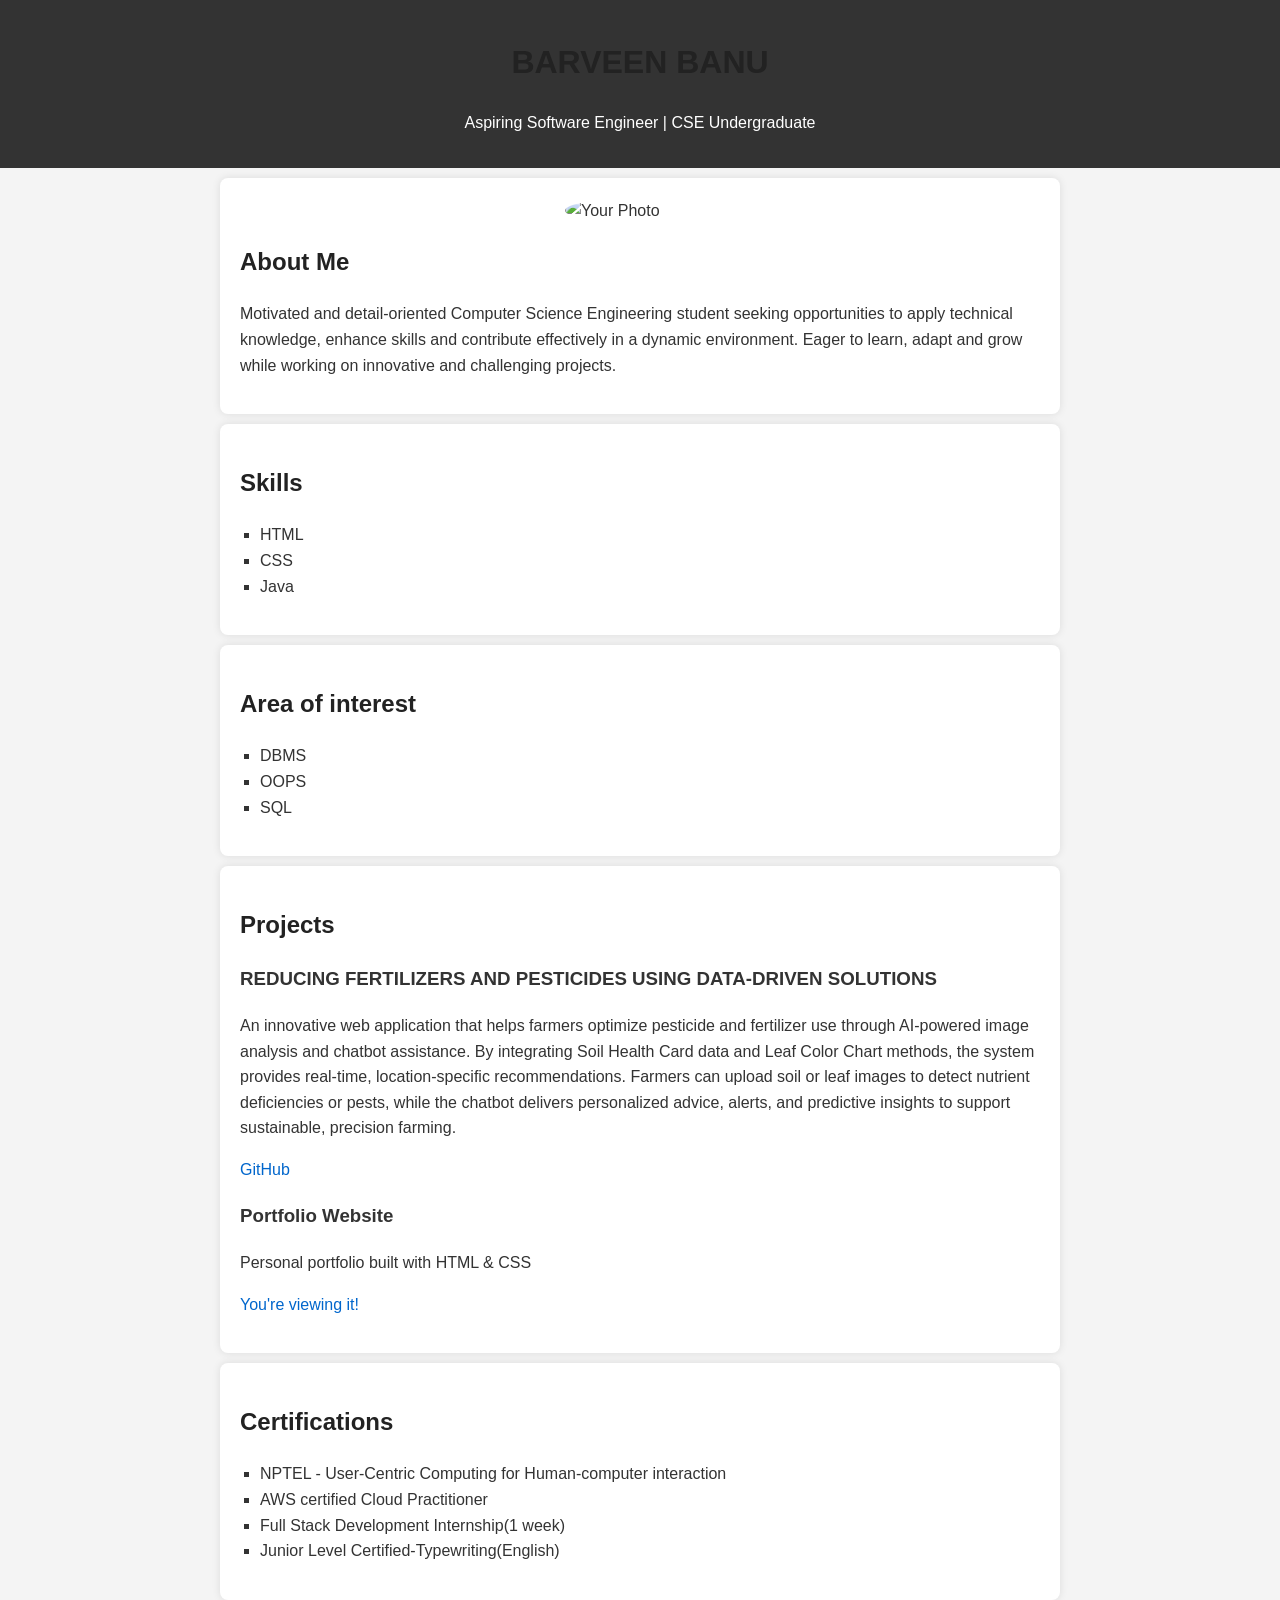
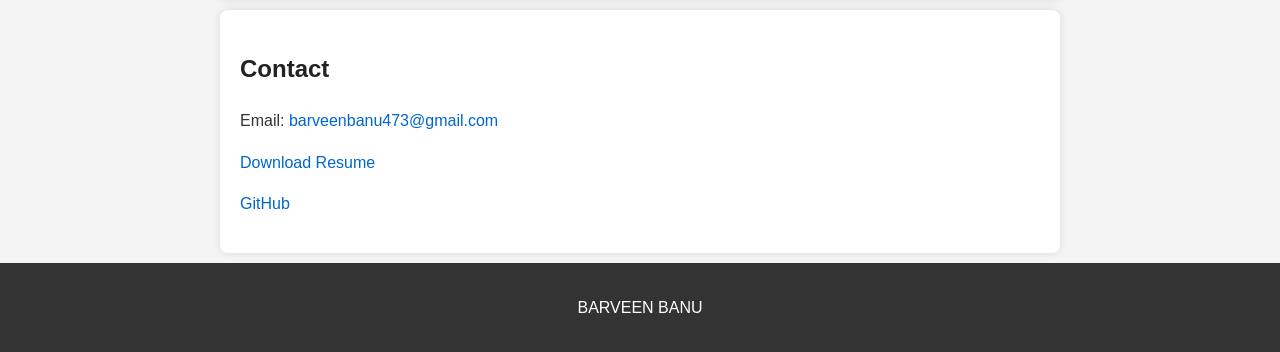
==== index.html @ 8b4c321a "Add files via upload" ====
<!DOCTYPE html>

<head>
  
  <title>BARVEEN PORTFOLIO</title>
  <link rel="stylesheet" href="style.css" />
</head>
<body>
  <header>
    <h1>BARVEEN BANU</h1>
    <p>Aspiring Software Engineer | CSE Undergraduate</p>
  </header>

  <section id="about">
    <img src="Barveen Banu.jpeg" alt="Your Photo" class="profile-pic" />
    <h2>About Me</h2>
    <p>
       Motivated and detail-oriented Computer Science
 Engineering student seeking opportunities to apply
 technical knowledge, enhance skills and contribute
 effectively in a dynamic environment. Eager to learn,
 adapt and grow while working on innovative and
 challenging projects.
    </p>
  </section>

  <section id="skills">
    <h2>Skills</h2>
    <ul>
      <li>HTML</li>
      <li>CSS</li>
      <li>Java</li>
    </ul>
  </section>
  <section id="Area of interest">
    <h2>Area of interest</h2>
    <ul>
      <li>DBMS</li>
      <li>OOPS</li>
      <li>SQL</li>
    </ul>
  </section>

  <section id="projects">
    <h2>Projects</h2>
    <div class="project">
      <h3>REDUCING FERTILIZERS AND PESTICIDES 
USING DATA-DRIVEN SOLUTIONS</h3>
      <p>An innovative web application that helps farmers optimize pesticide and fertilizer use through AI-powered image analysis and chatbot assistance. By integrating Soil Health Card data and Leaf Color Chart methods, the system provides real-time, location-specific recommendations. Farmers can upload soil or leaf images to detect nutrient deficiencies or pests, while the chatbot delivers personalized advice, alerts, and predictive insights to support sustainable, precision farming.

</p>
      <a href="https://github.com/yourusername/todo-app" target="_blank">GitHub</a>
    </div>
    <div class="project">
      <h3>Portfolio Website</h3>
      <p>Personal portfolio built with HTML & CSS</p>
      <a href="#">You're viewing it!</a>
    </div>
  </section>

  <section id="certifications">
    <h2>Certifications</h2>
    <ul>
      <li>NPTEL - User-Centric Computing for Human-computer interaction</li>
      <li>AWS certified Cloud Practitioner</li>
      <li>Full Stack Development Internship(1 week)</li>
      <li>Junior Level Certified-Typewriting(English)</li>
    </ul>
  </section>

  <section id="contact">
    <h2>Contact</h2>
   <p>Email: <a href="mailto:barveenbanu473@gmail.com">barveenbanu473@gmail.com</a></p>
    
    <p><a href="BARVEEN BANU.M.pdf" target="_blank">Download Resume</a></p>
    <p>

      <a href="https://github.com/yourusername" target="_blank">GitHub</a>
    </p>
  </section>

  <footer>
    <p>BARVEEN BANU</p>
  </footer>
</body>
</html>
---- style.css ----
body {
  font-family: Arial, sans-serif;
  margin: 0;
  padding: 0;
  line-height: 1.6;
  background-color: #f4f4f4;
  color: #333;
}

header, footer {
  background: #333;
  color: #fff;
  padding: 1em;
  text-align: center;
}

h1, h2 {
  color: #222;
}

section {
  padding: 20px;
  margin: 10px auto;
  max-width: 800px;
  background: #fff;
  border-radius: 8px;
  box-shadow: 0 0 8px rgba(0, 0, 0, 0.1);
}

ul {
  list-style-type: square;
  padding-left: 20px;
}

.profile-pic {
  width: 150px;
  border-radius: 50%;
  display: block;
  margin: 0 auto 1em;
}

.project {
  margin-bottom: 1em;
}

a {
  color: #0066cc;
  text-decoration: none;
}
a:hover {
  text-decoration: underline;
}
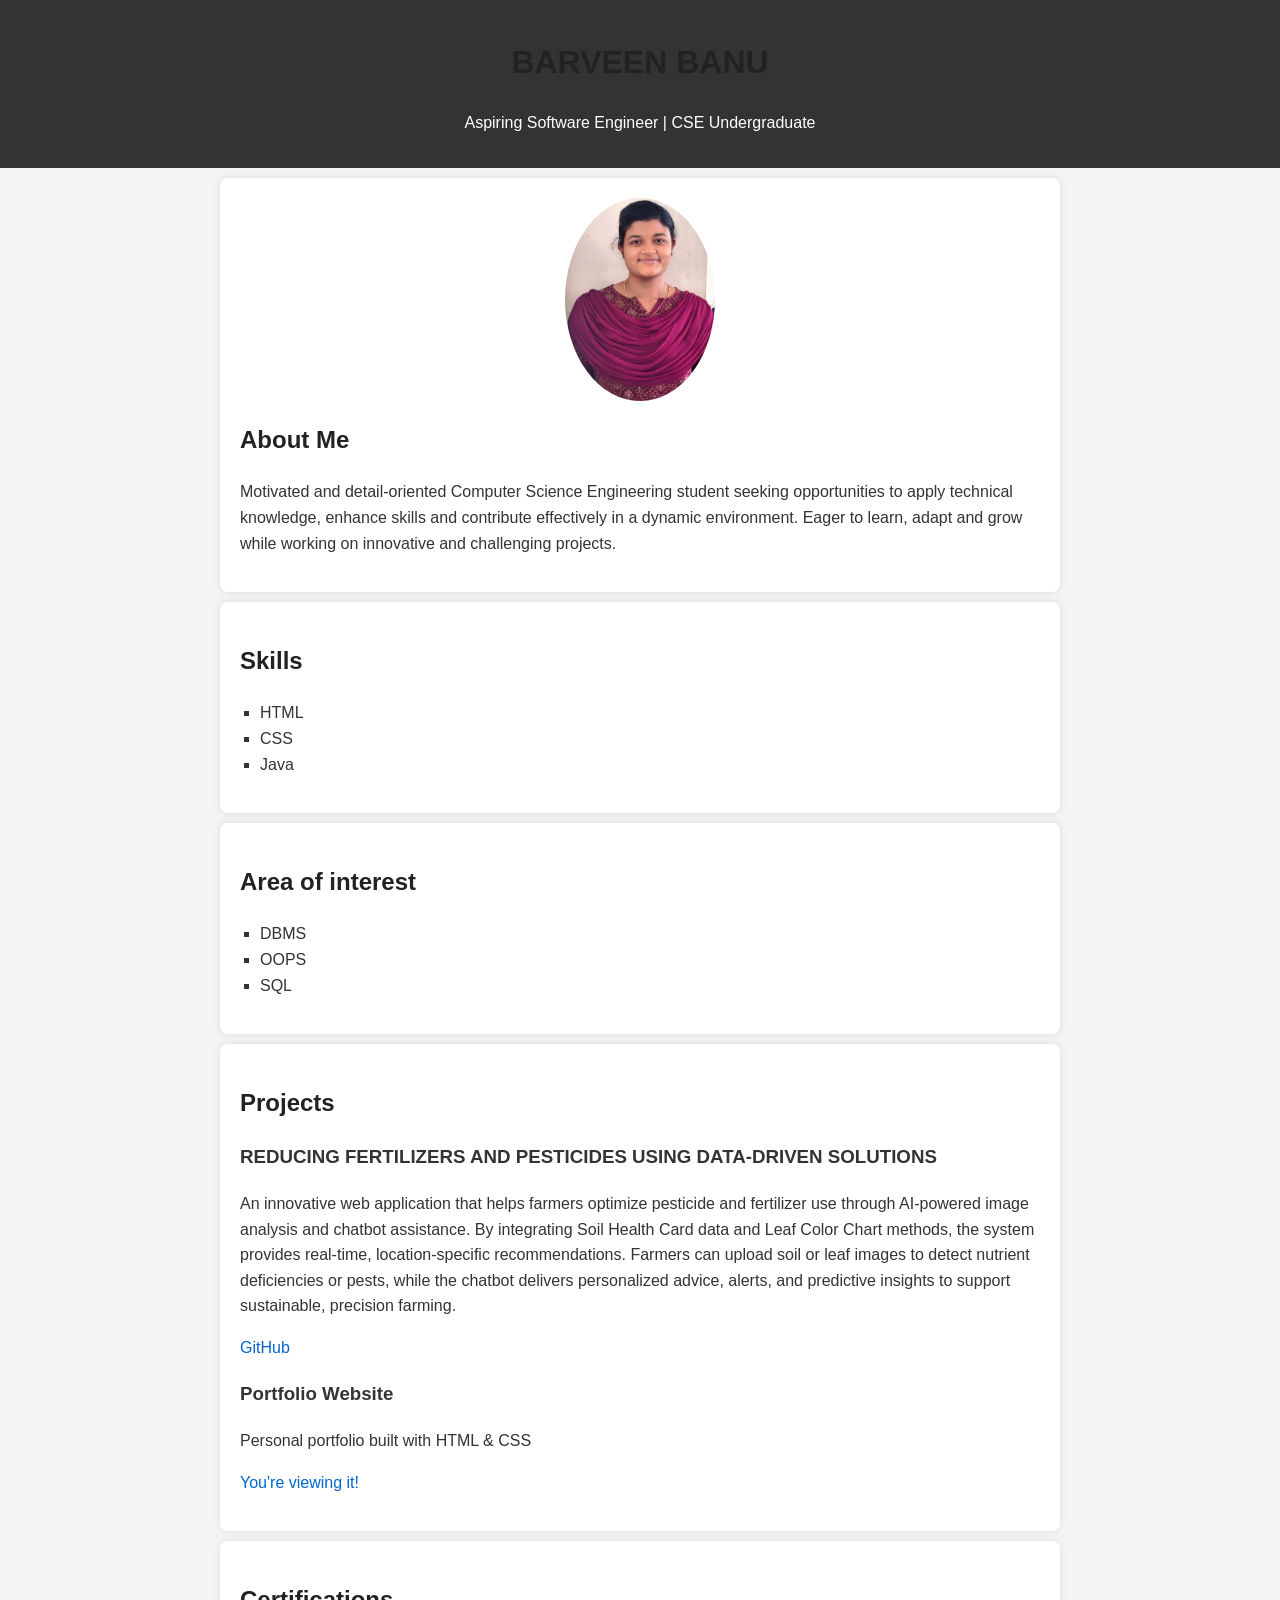
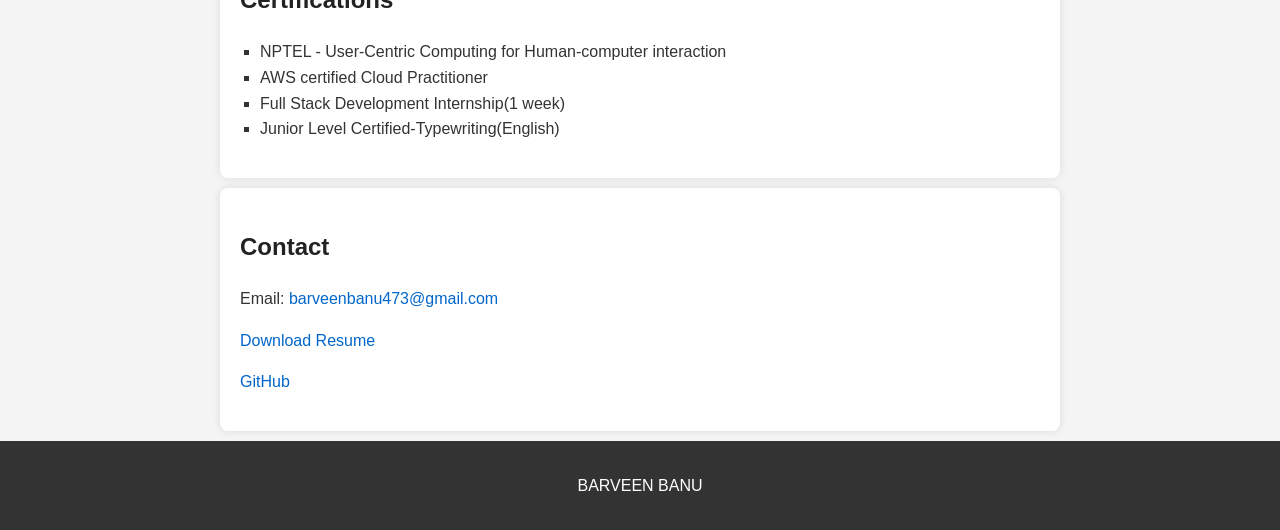
==== commit 44eae120: "Add files via upload" ====
--- a/index.html
+++ b/index.html
@@ -49,7 +49,7 @@
       <p>An innovative web application that helps farmers optimize pesticide and fertilizer use through AI-powered image analysis and chatbot assistance. By integrating Soil Health Card data and Leaf Color Chart methods, the system provides real-time, location-specific recommendations. Farmers can upload soil or leaf images to detect nutrient deficiencies or pests, while the chatbot delivers personalized advice, alerts, and predictive insights to support sustainable, precision farming.
 
 </p>
-      <a href="https://github.com/yourusername/todo-app" target="_blank">GitHub</a>
+      <a href="https://github.com/BarveenB" target="_blank">GitHub</a>
     </div>
     <div class="project">
       <h3>Portfolio Website</h3>
@@ -72,10 +72,10 @@
     <h2>Contact</h2>
    <p>Email: <a href="mailto:barveenbanu473@gmail.com">barveenbanu473@gmail.com</a></p>
     
-    <p><a href="BARVEEN BANU.M.pdf" target="_blank">Download Resume</a></p>
+    <p><a href="BARVEEN BANU M.pdf" target="_blank">Download Resume</a></p>
     <p>
 
-      <a href="https://github.com/yourusername" target="_blank">GitHub</a>
+      <a href="https://github.com/BarveenB" target="_blank">GitHub</a>
     </p>
   </section>
 
